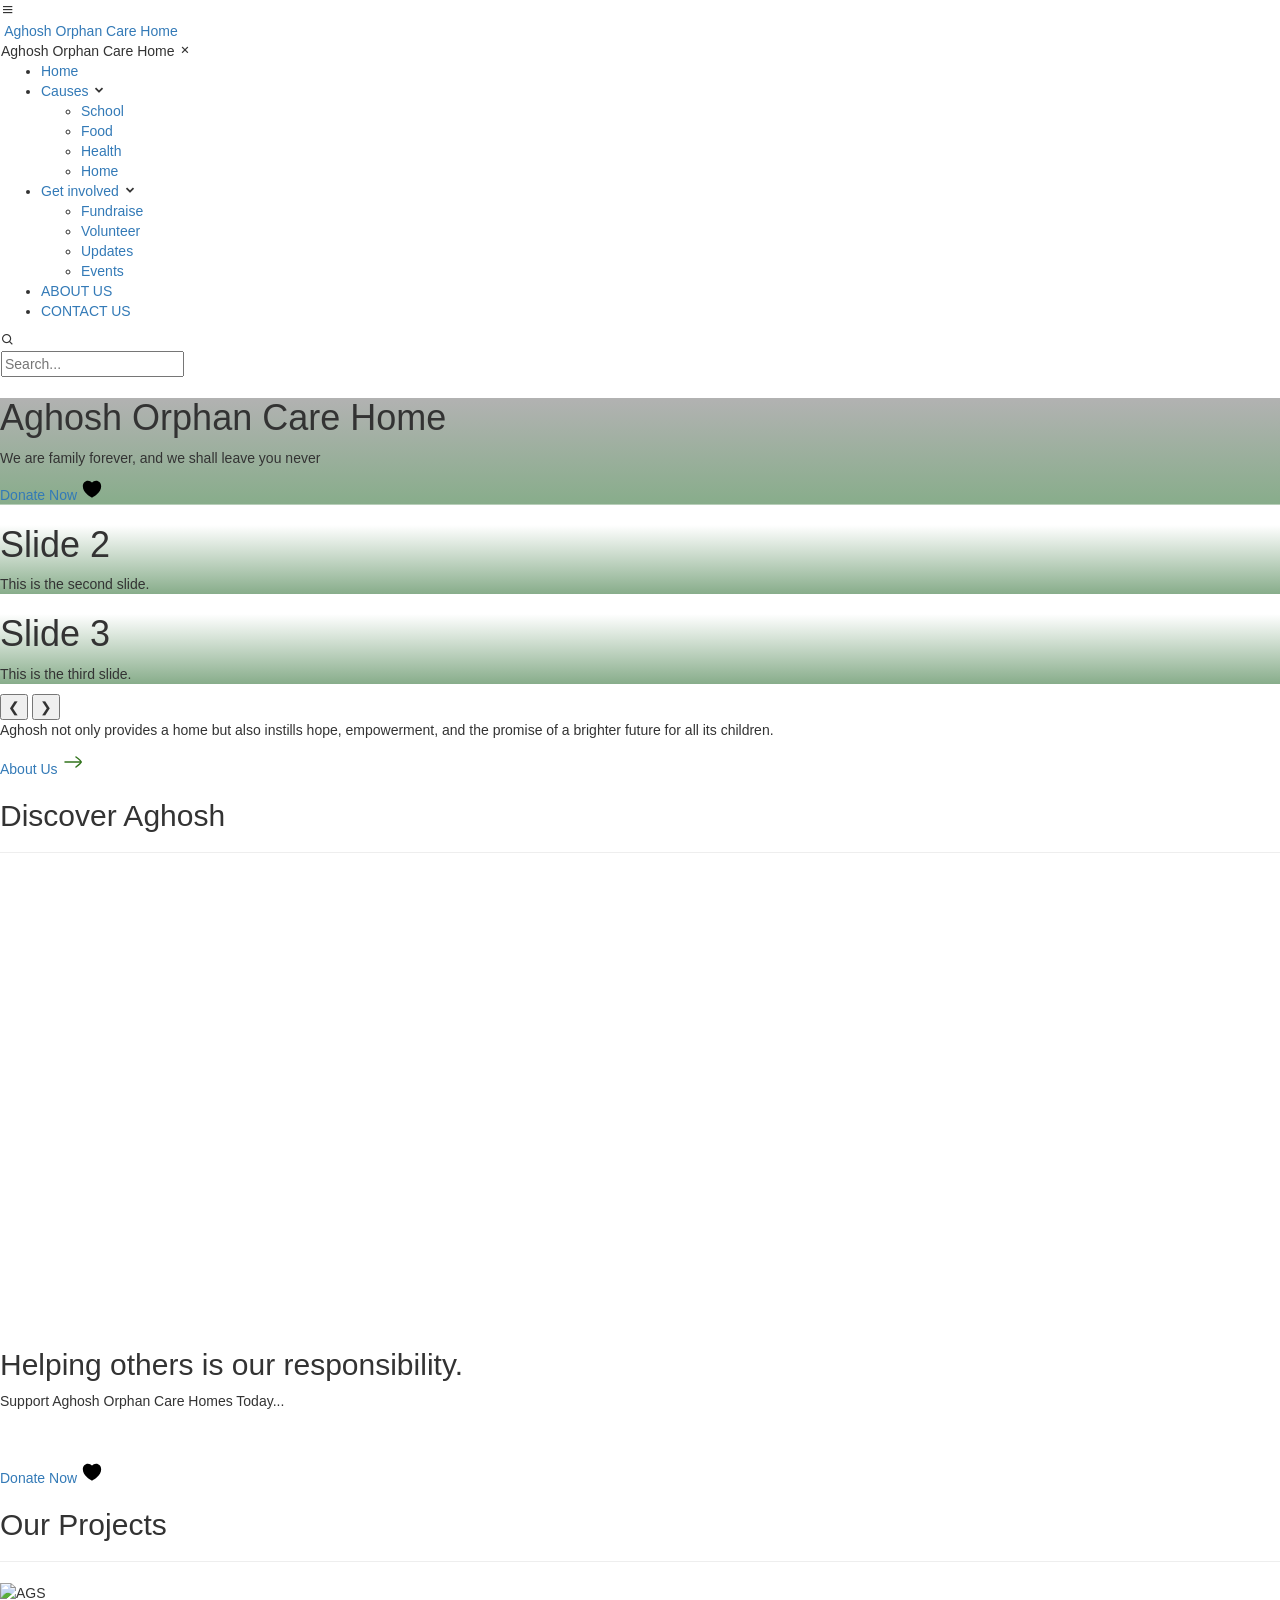
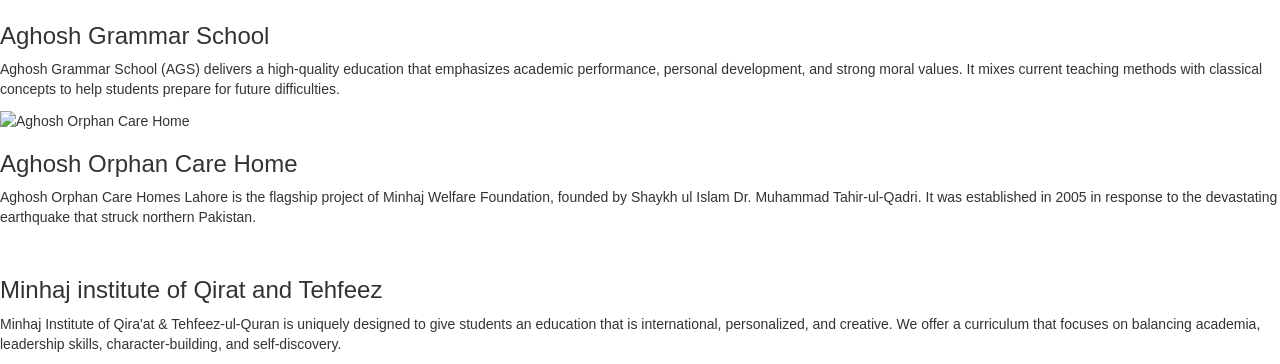
==== index.html @ c80ea743 "commit" ====
<!DOCTYPE html>
<html lang="en">

<head>
  <meta charset="UTF-8">
  <meta name="viewport" content="width=device-width, initial-scale=1.0">
  <title>Aghosh Orphan Care Home | Minhaj Welfare Foundation</title>
  <!-- CSS -->
  <link rel="stylesheet" href="styles/index.css">
  <!-- Favicon -->
  <link rel="shortcut icon" href="assets/img/logo .png" type="image/x-icon">
  <!-- Boxicons CDN Link -->
  <link href='https://unpkg.com/boxicons@2.0.7/css/boxicons.min.css' rel='stylesheet'>
  <!-- For Testimonials -->
  <link href="https://maxcdn.bootstrapcdn.com/bootstrap/3.3.7/css/bootstrap.min.css" rel="stylesheet" integrity="sha384-BVYiiSIFeK1dGmJRAkycuHAHRg32OmUcww7on3RYdg4Va+PmSTsz/K68vbdEjh4u" crossorigin="anonymous">
  <link rel="stylesheet" href="https://maxcdn.bootstrapcdn.com/font-awesome/4.7.0/css/font-awesome.min.css" integrity="sha384-wvfXpqpZZVQGK6TAh5PVlGOfQNHSoD2xbE+QkPxCAFlNEevoEH3Sl0sibVcOQVnN" crossorigin="anonymous">
  <link rel="stylesheet" href="https://cdnjs.cloudflare.com/ajax/libs/owl-carousel/1.3.3/owl.carousel.min.css">
</head>

<body>
  <header>
    <div class="nav-bar">
      <nav>
        <div class="navbar">
          <i class='bx bx-menu'></i>
          <div class="logo"><a href="#">
              <img src="assets/img/logo .png" alt="">
              <span href="#">Aghosh <span>Orphan Care Home</span></span>
            </a></div>
          <div class="nav-links">
            <div class="sidebar-logo">
              <span class="logo-name">Aghosh <span>Orphan Care Home</span></span>
              <i class='bx bx-x'></i>
            </div>
            <ul class="links">
              <li><a href="#">Home</a></li>
              <li>
                <a href="#">Causes</a>
                <i class='bx bxs-chevron-down htmlcss-arrow arrow  '></i>
                <ul class="htmlCss-sub-menu sub-menu">
                  <li><a href="#">School</a></li>
                  <li><a href="#">Food</a></li>
                  <li><a href="#">Health</a></li>
                  <li><a href="#">Home</a></li>
                </ul>
              </li>
              <li>
                <a href="#">Get involved</a>
                <i class='bx bxs-chevron-down js-arrow arrow '></i>
                <ul class="js-sub-menu sub-menu">
                  <li><a href="#">Fundraise</a></li>
                  <li><a href="#">Volunteer</a></li>
                  <li><a href="#">Updates</a></li>
                  <li><a href="#">Events</a></li>
                </ul>
              </li>
              <!-- <li><a href="#">Events</a></li> -->
              <li><a href="#">ABOUT US</a></li>
              <li><a href="#">CONTACT US</a></li>
            </ul>
          </div>
          <div class="search-box">
            <i class='bx bx-search'></i>
            <div class="input-box">
              <input type="text" placeholder="Search...">
            </div>
          </div>
        </div>
      </nav>
    </div>

    <div class="slider">
      <div class="slides">
        <div class="slide"
          style="background: linear-gradient(rgba(0, 0, 0, 0.3), rgba(17, 91, 23, 0.5)) ,url('assets/img/slide1.jpg');background-repeat: no-repeat;background-size: cover;background-position: bottom;">
          <div class="text">
            <h1>Aghosh Orphan Care Home</h1>
            <p>We are <span>family forever</span>, and we shall leave you <span>never </span></p>
            <a href="#" class="donate-btn">
              Donate Now
              <svg height="22" width="22" viewBox="0 0 24 24" xmlns="http://www.w3.org/2000/svg">
                <path d="M0 0H24V24H0z" fill="none"></path>
                <path
                  d="M16.5 3C19.538 3 22 5.5 22 9c0 7-7.5 11-10 12.5C9.5 20 2 16 2 9c0-3.5 2.5-6 5.5-6C9.36 3 11 4 12 5c1-1 2.64-2 4.5-2z">
                </path>
              </svg>
            </a>
          </div>
        </div>
        <div class="slide"
          style="background: linear-gradient(rgba(255, 255, 255, 0.2), rgba(17, 91, 23, 0.5)) ,url('bg2.jpg');background-repeat: no-repeat;background-size: cover;">
          <div class="text">
            <h1>Slide 2</h1>
            <p>This is the second slide.</p>
          </div>
        </div>
        <div class="slide"
          style="background: linear-gradient(rgba(255, 255, 255, 0.2), rgba(17, 91, 23, 0.5)) ,url('bg3.jpg');background-repeat: no-repeat;background-size: cover;">
          <div class="text">
            <h1>Slide 3</h1>
            <p>This is the third slide.</p>
          </div>
        </div>
      </div>

      <button class="prev" onclick="prevSlide()">&#10094;</button>
      <button class="next" onclick="nextSlide()">&#10095;</button>
    </div>
  </header>

  <!-- Short About Section -->
  <section class="abt">
    <p>Aghosh not only provides a home but also instills hope, empowerment, and the promise of a <span>brighter
        future</span> for all its children.</p>
    <a href="">About Us
      <svg xmlns="http://www.w3.org/2000/svg" viewBox="0 0 24 24" width="24" height="24" color="#32741d" fill="none">
        <path d="M20.0001 11.9998L4.00012 11.9998" stroke="currentColor" stroke-width="1.5" stroke-linecap="round"
          stroke-linejoin="round" />
        <path d="M15.0003 17C15.0003 17 20.0002 13.3176 20.0002 12C20.0002 10.6824 15.0002 7 15.0002 7"
          stroke="currentColor" stroke-width="1.5" stroke-linecap="round" stroke-linejoin="round" />
      </svg>
    </a>
  </section>

  <!-- Discover Section -->
  <section id="discover">
    <h2>Discover Aghosh</h2>
    <hr>
    <div class="videos">
      <!-- Video 1 -->
      <iframe width="800" height="450" src="https://www.youtube.com/embed/MMGiuARA20M?si=up9_3qUo0Ay0l38w"
        title="YouTube video player" frameborder="0"
        allow="accelerometer; autoplay; clipboard-write; encrypted-media; gyroscope; picture-in-picture; web-share"
        referrerpolicy="strict-origin-when-cross-origin" allowfullscreen></iframe>

    </div>
  </section>
  <!-- Donation Section -->
  <section id="donate">
    <h2>Helping others is our responsibility.</h2>
    <p>Support Aghosh Orphan Care Homes Today...</p>
    <br>
    <br>
    <a href="#" class="donate-btn">
      Donate Now
      <svg height="22" width="22" viewBox="0 0 24 24" xmlns="http://www.w3.org/2000/svg">
        <path d="M0 0H24V24H0z" fill="none"></path>
        <path
          d="M16.5 3C19.538 3 22 5.5 22 9c0 7-7.5 11-10 12.5C9.5 20 2 16 2 9c0-3.5 2.5-6 5.5-6C9.36 3 11 4 12 5c1-1 2.64-2 4.5-2z">
        </path>
      </svg>
    </a>
  </section>

  <!-- Projects Section -->
  <section id="projects">
    <h2>Our Projects</h2>
    <hr>
    <div class="projects">
      <div class="project">
        <img src="assets/img/ags.png" alt="AGS">
        <h3>Aghosh Grammar School</h3>
        <p>Aghosh Grammar School (AGS) delivers a high-quality education that emphasizes academic performance, personal development, and strong moral values. It mixes current teaching methods with classical concepts to help students prepare for future difficulties.</p>
      </div>
      <div class="project">
        <img src="assets/img/Aghosh.jpeg" alt="Aghosh Orphan Care Home">
        <h3>Aghosh Orphan Care Home</h3>
        <p>Aghosh Orphan Care Homes Lahore is the flagship project of Minhaj Welfare Foundation, founded by Shaykh ul Islam Dr. Muhammad Tahir-ul-Qadri. It was established in 2005 in response to the devastating earthquake that struck northern Pakistan.</p>
      </div>
      <div class="project">
        <img src="assets/img/tehfeez.jpg" alt="">
        <h3>Minhaj institute of Qirat and Tehfeez</h3>
        <p>Minhaj Institute of Qira'at & Tehfeez-ul-Quran is uniquely designed to give students an education that is international, personalized, and creative. We offer a curriculum that focuses on balancing academia, leadership skills, character-building, and self-discovery.</p>
      </div>
  </section>

  
  <!-- Main JS -->
  <script src="scripts/index.js"></script>
</body>

</html>
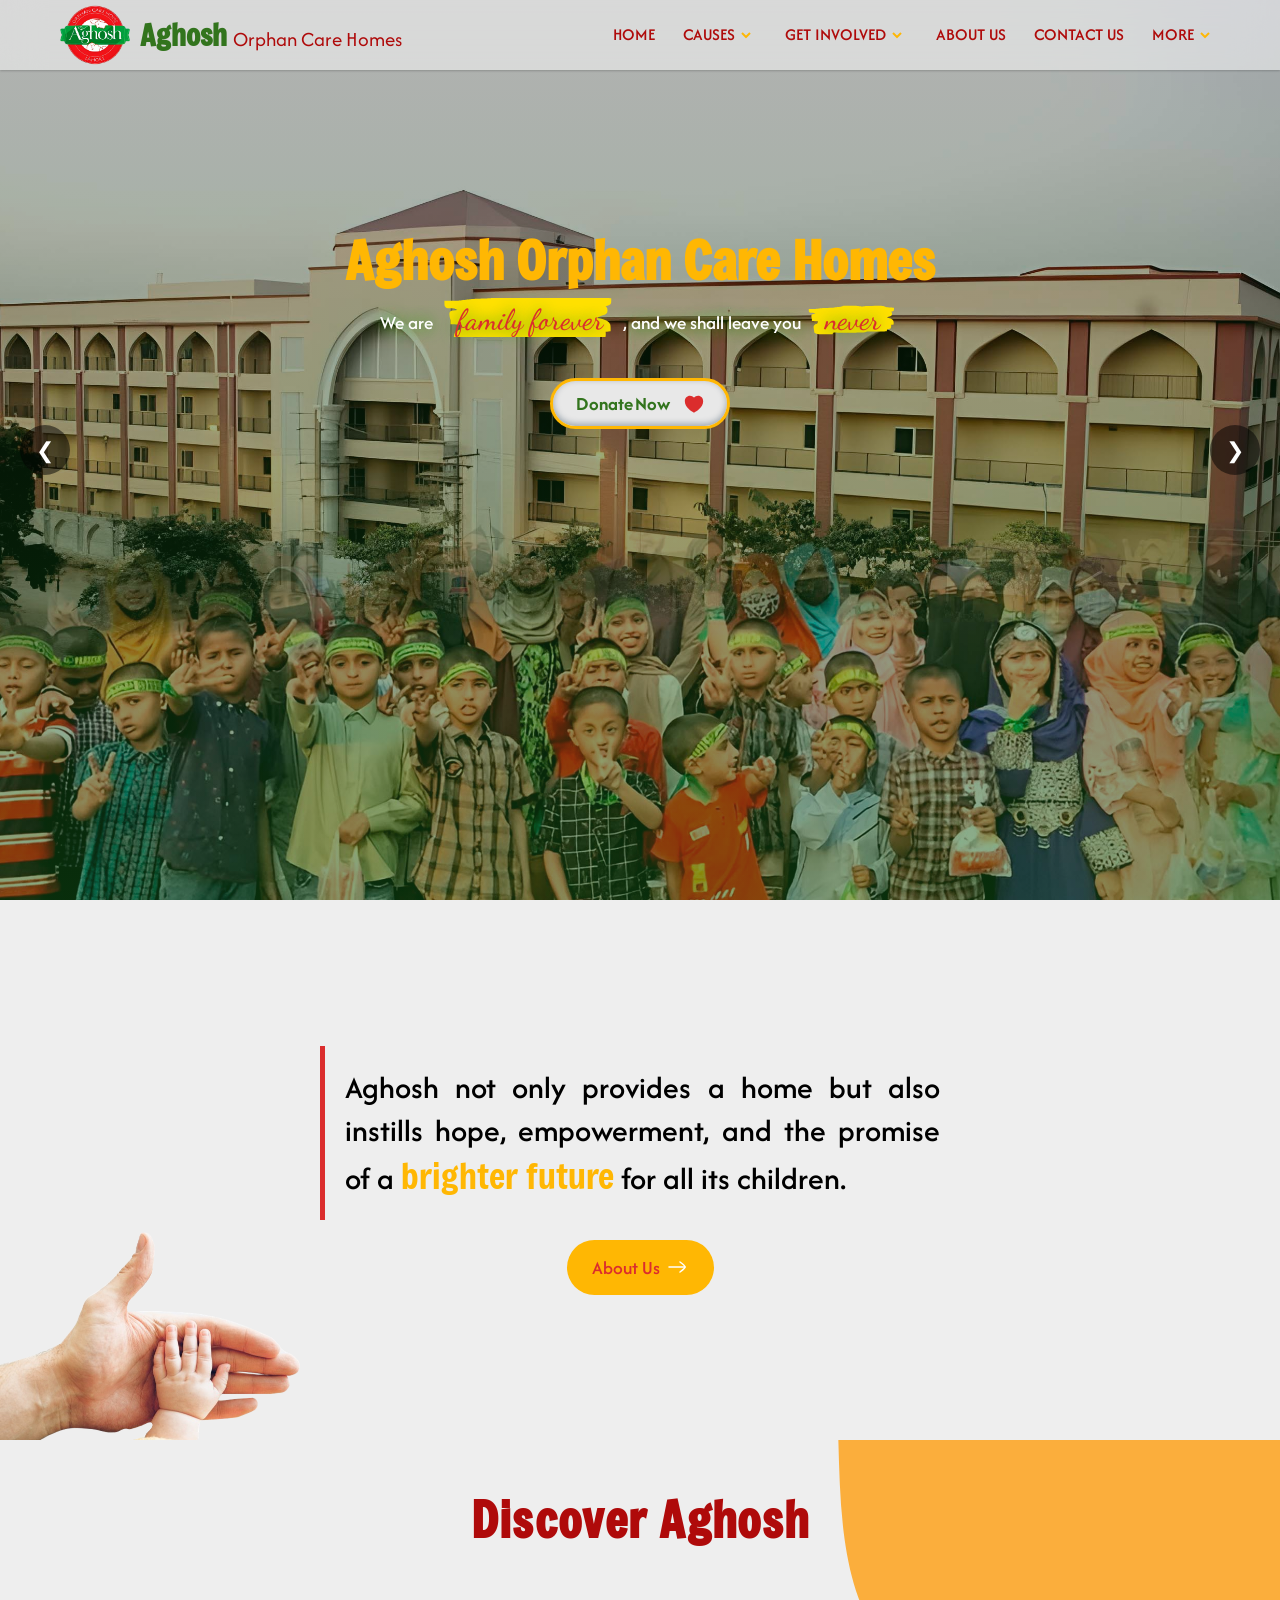
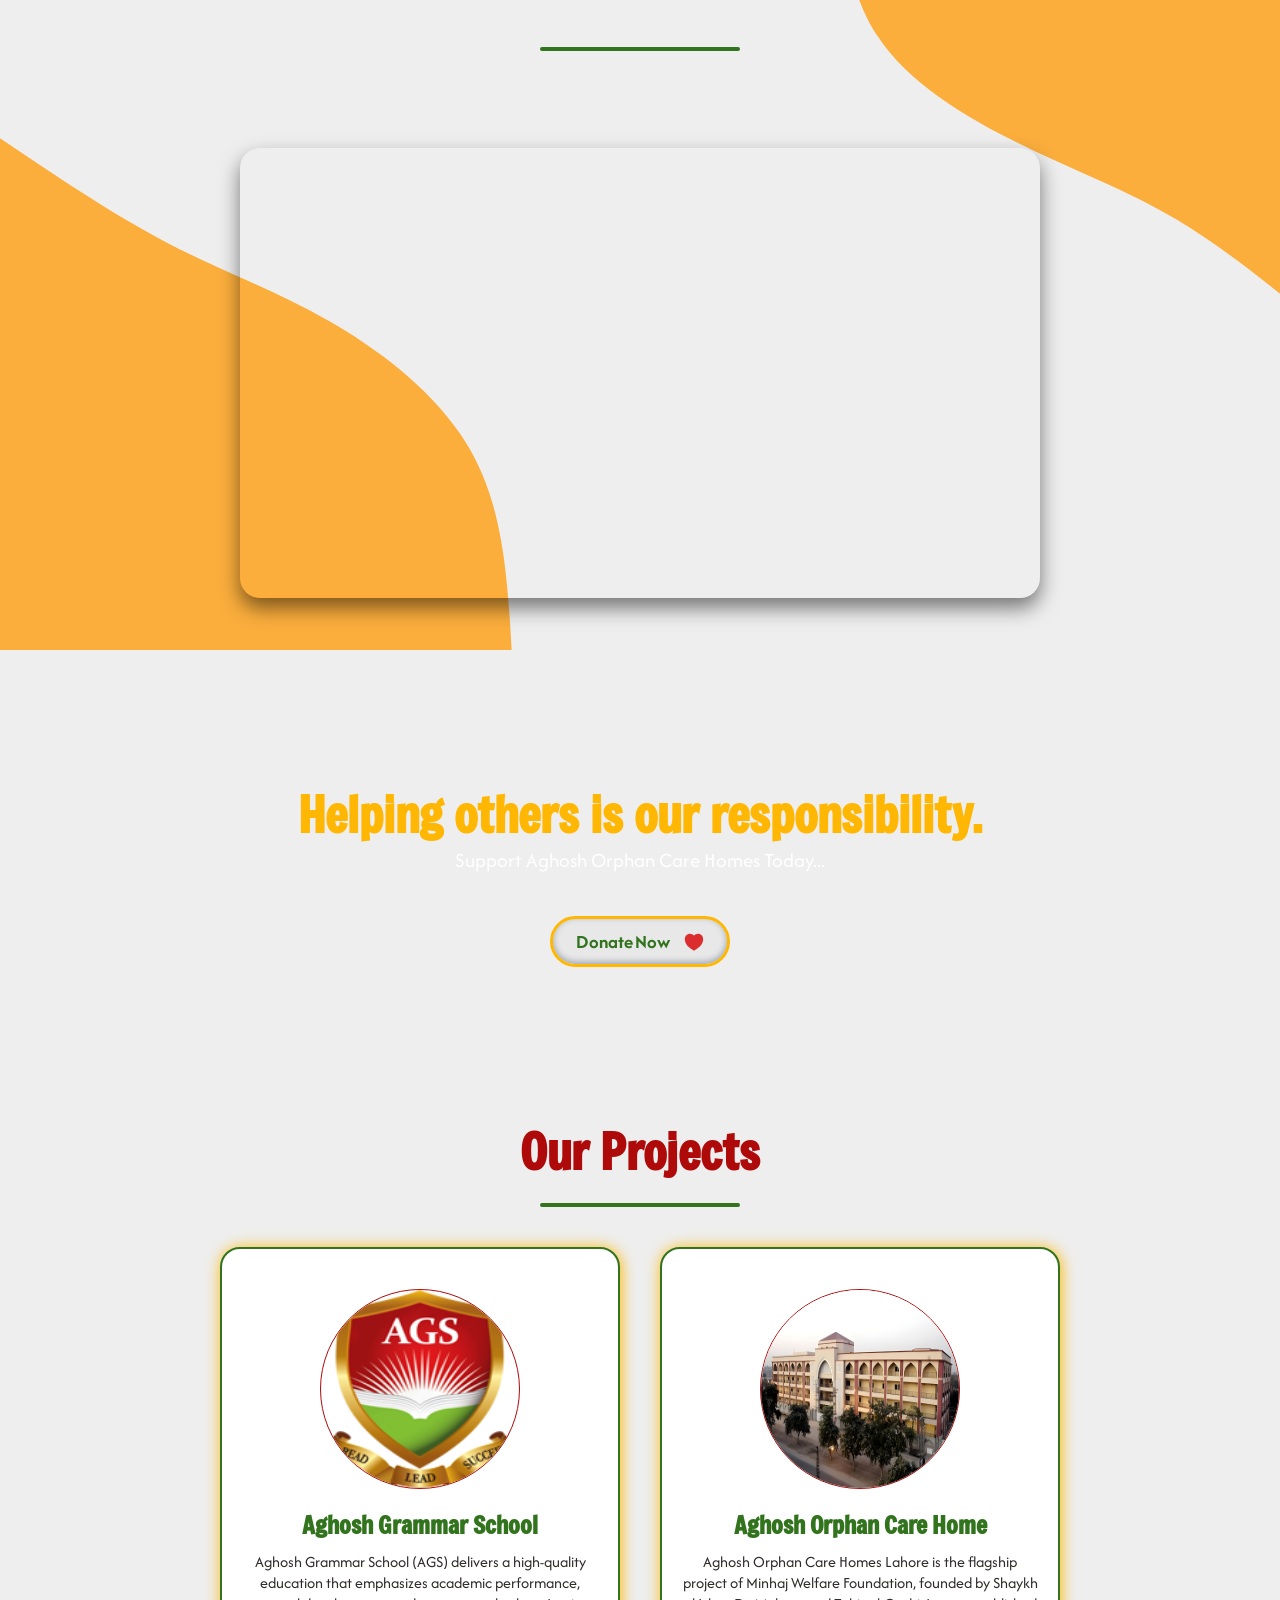
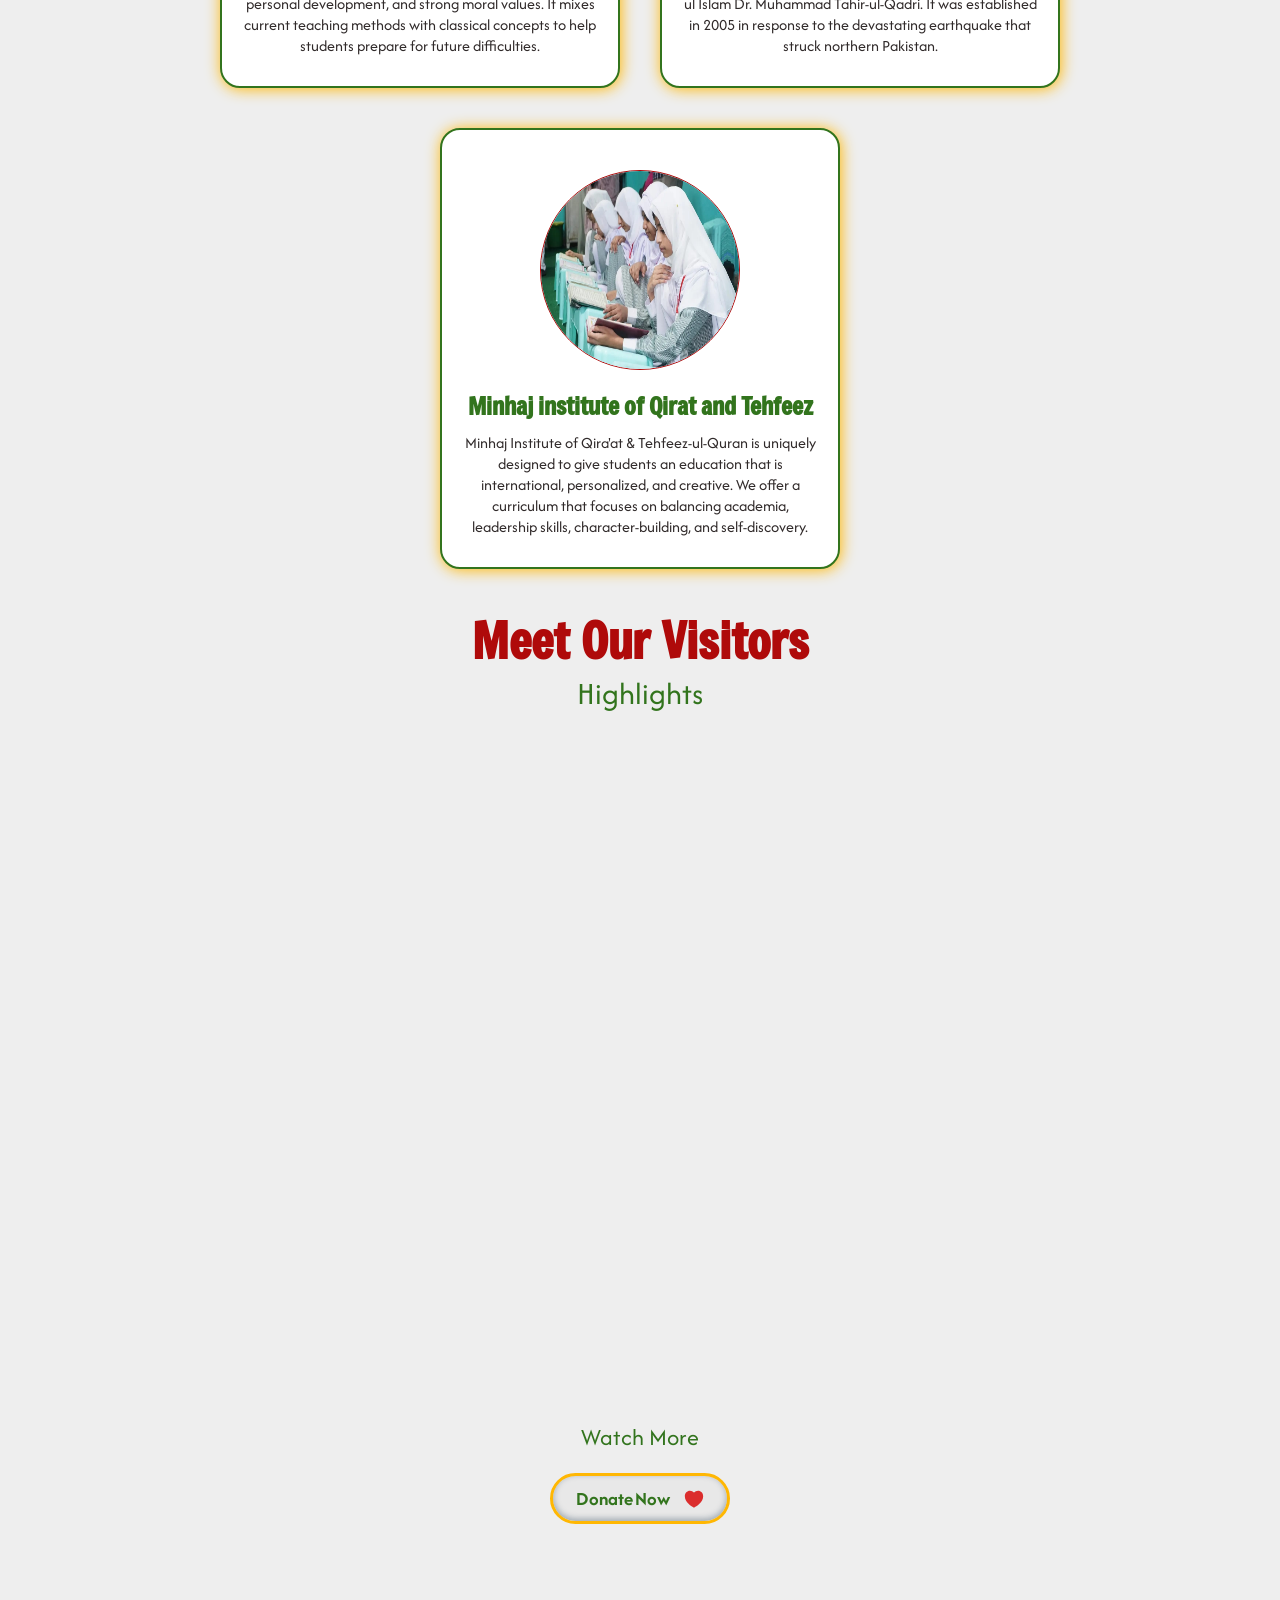
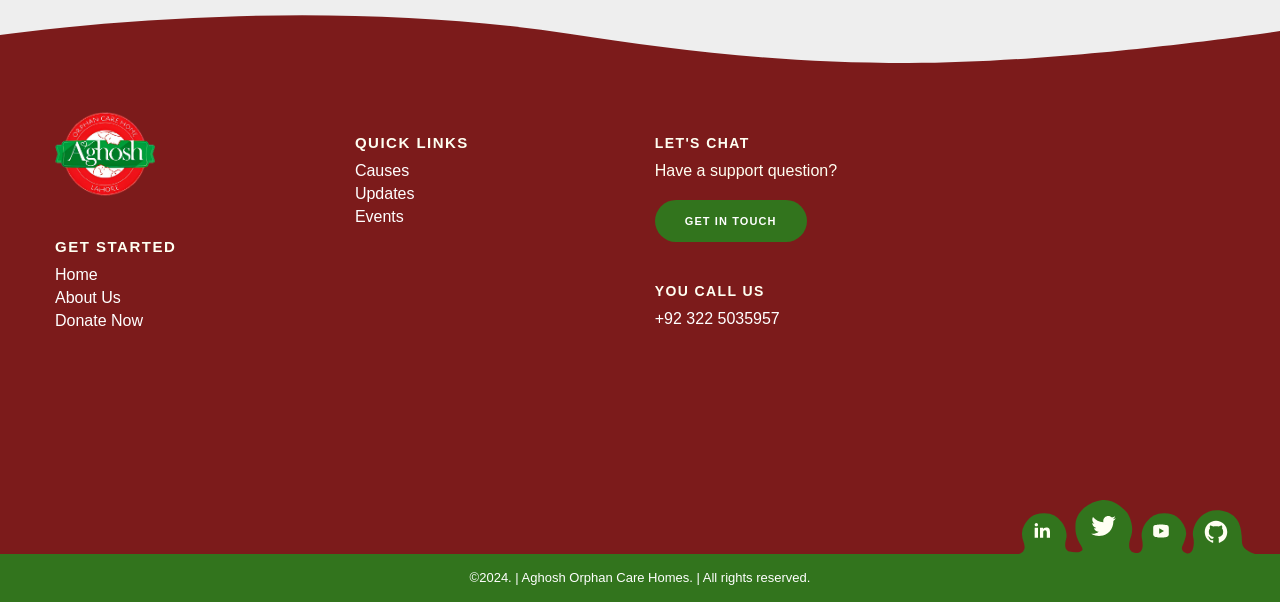
==== commit 6bead587: "Add files via upload" ====
--- a/index.html
+++ b/index.html
@@ -11,10 +11,6 @@
   <link rel="shortcut icon" href="assets/img/logo .png" type="image/x-icon">
   <!-- Boxicons CDN Link -->
   <link href='https://unpkg.com/boxicons@2.0.7/css/boxicons.min.css' rel='stylesheet'>
-  <!-- For Testimonials -->
-  <link href="https://maxcdn.bootstrapcdn.com/bootstrap/3.3.7/css/bootstrap.min.css" rel="stylesheet" integrity="sha384-BVYiiSIFeK1dGmJRAkycuHAHRg32OmUcww7on3RYdg4Va+PmSTsz/K68vbdEjh4u" crossorigin="anonymous">
-  <link rel="stylesheet" href="https://maxcdn.bootstrapcdn.com/font-awesome/4.7.0/css/font-awesome.min.css" integrity="sha384-wvfXpqpZZVQGK6TAh5PVlGOfQNHSoD2xbE+QkPxCAFlNEevoEH3Sl0sibVcOQVnN" crossorigin="anonymous">
-  <link rel="stylesheet" href="https://cdnjs.cloudflare.com/ajax/libs/owl-carousel/1.3.3/owl.carousel.min.css">
 </head>
 
 <body>
@@ -25,38 +21,45 @@
           <i class='bx bx-menu'></i>
           <div class="logo"><a href="#">
               <img src="assets/img/logo .png" alt="">
-              <span href="#">Aghosh <span>Orphan Care Home</span></span>
+              <span href="#">Aghosh <span>Orphan Care Homes</span></span>
             </a></div>
           <div class="nav-links">
             <div class="sidebar-logo">
-              <span class="logo-name">Aghosh <span>Orphan Care Home</span></span>
+              <span class="logo-name">Aghosh <span>Orphan Care Homes</span></span>
               <i class='bx bx-x'></i>
             </div>
             <ul class="links">
               <li><a href="#">Home</a></li>
               <li>
-                <a href="#">Causes</a>
+                <a href="causes/causes.html">Causes</a>
                 <i class='bx bxs-chevron-down htmlcss-arrow arrow  '></i>
                 <ul class="htmlCss-sub-menu sub-menu">
-                  <li><a href="#">School</a></li>
-                  <li><a href="#">Food</a></li>
-                  <li><a href="#">Health</a></li>
-                  <li><a href="#">Home</a></li>
+                  <li><a href="causes/school.html">School</a></li>
+                  <li><a href="causes/food.html">Food</a></li>
+                  <li><a href="causes/health.html">Health</a></li>
+                  <li><a href="causes/home.html">Home</a></li>
                 </ul>
               </li>
               <li>
                 <a href="#">Get involved</a>
                 <i class='bx bxs-chevron-down js-arrow arrow '></i>
                 <ul class="js-sub-menu sub-menu">
-                  <li><a href="#">Fundraise</a></li>
-                  <li><a href="#">Volunteer</a></li>
-                  <li><a href="#">Updates</a></li>
-                  <li><a href="#">Events</a></li>
+                  <li><a href="involved/fundraise.html">Fundraise</a></li>
+                  <li><a href="involved/volunteer.html">Volunteer</a></li>
+                  <li><a href="involved/updates.html">Updates</a></li>
+                  <li><a href="causes/events.html">Events</a></li>
                 </ul>
               </li>
-              <!-- <li><a href="#">Events</a></li> -->
-              <li><a href="#">ABOUT US</a></li>
-              <li><a href="#">CONTACT US</a></li>
+              <li><a href="about-us.html">ABOUT US</a></li>
+              <li><a href="contact.html">CONTACT US</a></li>
+              <li>
+                <a href="more/more.html">More</a>
+                <i class='bx bxs-chevron-down js_arrow arrow '></i>
+                <ul class="jsSub-menu sub-menu">
+                  <li><a href="more/videos.html">Videos</a></li>
+                  <li><a href="more/gallery.html">Gallery</a></li>
+                </ul>
+              </li>
             </ul>
           </div>
           <div class="search-box">
@@ -74,7 +77,7 @@
         <div class="slide"
           style="background: linear-gradient(rgba(0, 0, 0, 0.3), rgba(17, 91, 23, 0.5)) ,url('assets/img/slide1.jpg');background-repeat: no-repeat;background-size: cover;background-position: bottom;">
           <div class="text">
-            <h1>Aghosh Orphan Care Home</h1>
+            <h1>Aghosh Orphan Care Homes</h1>
             <p>We are <span>family forever</span>, and we shall leave you <span>never </span></p>
             <a href="#" class="donate-btn">
               Donate Now
@@ -109,7 +112,7 @@
   </header>
 
   <!-- Short About Section -->
-  <section class="abt">
+  <section class="abt" id="abt">
     <p>Aghosh not only provides a home but also instills hope, empowerment, and the promise of a <span>brighter
         future</span> for all its children.</p>
     <a href="">About Us
@@ -132,7 +135,6 @@
         title="YouTube video player" frameborder="0"
         allow="accelerometer; autoplay; clipboard-write; encrypted-media; gyroscope; picture-in-picture; web-share"
         referrerpolicy="strict-origin-when-cross-origin" allowfullscreen></iframe>
-
     </div>
   </section>
   <!-- Donation Section -->
@@ -173,8 +175,126 @@
         <p>Minhaj Institute of Qira'at & Tehfeez-ul-Quran is uniquely designed to give students an education that is international, personalized, and creative. We offer a curriculum that focuses on balancing academia, leadership skills, character-building, and self-discovery.</p>
       </div>
   </section>
-
-  
+  <!-- Visitors Section -->
+  <section id="visitors">
+    <h2>Meet Our Visitors</h2>
+    <h3>Highlights</h3>
+    <br>
+    <div class="Videos">
+      <!-- Video 1 -->
+      <iframe src="https://www.facebook.com/plugins/video.php?height=314&href=https%3A%2F%2Fwww.facebook.com%2FAghoshOrphanCareHomes%2Fvideos%2F509290175325660%2F&show_text=false&width=560&t=0" width="560" height="314" style="border:none;overflow:hidden" scrolling="no" frameborder="0" allowfullscreen="true" allow="autoplay; clipboard-write; encrypted-media; picture-in-picture; web-share" allowFullScreen="true"></iframe>
+      <!-- Video 2 -->
+      <iframe src="https://www.facebook.com/plugins/video.php?height=314&href=https%3A%2F%2Fwww.facebook.com%2FAghoshOrphanCareHomes%2Fvideos%2F329976413443799%2F&show_text=false&width=560&t=0" width="560" height="314" style="border:none;overflow:hidden" scrolling="no" frameborder="0" allowfullscreen="true" allow="autoplay; clipboard-write; encrypted-media; picture-in-picture; web-share" allowFullScreen="true"></iframe>
+      <!-- Video 3 -->
+      <iframe src="https://www.facebook.com/plugins/video.php?height=314&href=https%3A%2F%2Fwww.facebook.com%2FAghoshOrphanCareHomes%2Fvideos%2F1050560366706858%2F&show_text=false&width=560&t=0" width="560" height="314" style="border:none;overflow:hidden" scrolling="no" frameborder="0" allowfullscreen="true" allow="autoplay; clipboard-write; encrypted-media; picture-in-picture; web-share" allowFullScreen="true"></iframe>
+    </div>
+    <a href="">Watch More</a>
+    <a href="#" class="donate-btn">
+      Donate Now
+      <svg height="22" width="22" viewBox="0 0 24 24" xmlns="http://www.w3.org/2000/svg">
+        <path d="M0 0H24V24H0z" fill="none"></path>
+        <path
+          d="M16.5 3C19.538 3 22 5.5 22 9c0 7-7.5 11-10 12.5C9.5 20 2 16 2 9c0-3.5 2.5-6 5.5-6C9.36 3 11 4 12 5c1-1 2.64-2 4.5-2z">
+        </path>
+      </svg>
+    </a>
+  </section>
+
+  <!-- Footer -->
+  <div class="pg-footer">
+    <footer class="footer">
+      <svg class="footer-wave-svg" xmlns="http://www.w3.org/2000/svg" viewBox="0 0 1200 100" preserveAspectRatio="none">
+        <path class="footer-wave-path" d="M851.8,100c125,0,288.3-45,348.2-64V0H0v44c3.7-1,7.3-1.9,11-2.9C80.7,22,151.7,10.8,223.5,6.3C276.7,2.9,330,4,383,9.8 c52.2,5.7,103.3,16.2,153.4,32.8C623.9,71.3,726.8,100,851.8,100z"></path>
+      </svg>
+      <div class="footer-content">
+        <div class="footer-content-column">
+          <div class="footer-logo">
+            <a class="footer-logo-link" href="#">
+              <span class="hidden-link-text">LOGO</span>
+              <img src="assets/img/logo .png" alt="">
+            </a>
+          </div>
+          <div class="footer-menu">
+            <h2 class="footer-menu-name"> Get Started</h2>
+            <ul id="menu-get-started" class="footer-menu-list">
+              <li class="menu-item menu-item-type-post_type menu-item-object-product">
+                <a href="#">Home</a>
+              </li>
+              <li class="menu-item menu-item-type-post_type menu-item-object-product">
+                <a href="#abt">About Us</a>
+              </li>
+              <li class="menu-item menu-item-type-post_type menu-item-object-product">
+                <a href="#donate">Donate Now</a>
+              </li>
+            </ul>
+          </div>
+        </div>
+        <div class="footer-content-column">
+          <div class="footer-menu">
+            <h2 class="footer-menu-name"> Quick Links</h2>
+            <ul id="menu-quick-links" class="footer-menu-list">
+              <li class="menu-item menu-item-type-custom menu-item-object-custom">
+                <a target="_blank" rel="noopener noreferrer" href="#">Causes</a>
+              </li>
+              <li class="menu-item menu-item-type-custom menu-item-object-custom">
+                <a target="_blank" rel="noopener noreferrer" href="#">Updates</a>
+              </li>
+              <li class="menu-item menu-item-type-post_type menu-item-object-page">
+                <a href="#">Events</a>
+              </li>
+            </ul>
+          </div>
+        </div>
+        <div class="footer-content-column">
+          <div class="footer-call-to-action">
+            <h2 class="footer-call-to-action-title"> Let's Chat</h2>
+            <p class="footer-call-to-action-description"> Have a support question?</p>
+            <a class="footer-call-to-action-button button" href="contact.html" target="_self"> Get in Touch </a>
+          </div>
+          <div class="footer-call-to-action">
+            <h2 class="footer-call-to-action-title"> You Call Us</h2>
+            <p class="footer-call-to-action-link-wrapper"> <a class="footer-call-to-action-link" href="tel:+92 322 5035957" target="_self"> +92 322 5035957 </a></p>
+          </div>
+        </div>
+        <div class="footer-social-links"> <svg class="footer-social-amoeba-svg" xmlns="http://www.w3.org/2000/svg" viewBox="0 0 236 54">
+            <path class="footer-social-amoeba-path" d="M223.06,43.32c-.77-7.2,1.87-28.47-20-32.53C187.78,8,180.41,18,178.32,20.7s-5.63,10.1-4.07,16.7-.13,15.23-4.06,15.91-8.75-2.9-6.89-7S167.41,36,167.15,33a18.93,18.93,0,0,0-2.64-8.53c-3.44-5.5-8-11.19-19.12-11.19a21.64,21.64,0,0,0-18.31,9.18c-2.08,2.7-5.66,9.6-4.07,16.69s.64,14.32-6.11,13.9S108.35,46.5,112,36.54s-1.89-21.24-4-23.94S96.34,0,85.23,0,57.46,8.84,56.49,24.56s6.92,20.79,7,24.59c.07,2.75-6.43,4.16-12.92,2.38s-4-10.75-3.46-12.38c1.85-6.6-2-14-4.08-16.69a21.62,21.62,0,0,0-18.3-9.18C13.62,13.28,9.06,19,5.62,24.47A18.81,18.81,0,0,0,3,33a21.85,21.85,0,0,0,1.58,9.08,16.58,16.58,0,0,1,1.06,5A6.75,6.75,0,0,1,0,54H236C235.47,54,223.83,50.52,223.06,43.32Z"></path>
+          </svg>
+          <a class="footer-social-link linkedin" href="#" target="_blank">
+            <span class="hidden-link-text">Linkedin</span>
+            <svg class="footer-social-icon-svg" xmlns="http://www.w3.org/2000/svg"
+              viewBox="0 0 30 30">
+              <path class="footer-social-icon-path" d="M9,25H4V10h5V25z M6.501,8C5.118,8,4,6.879,4,5.499S5.12,3,6.501,3C7.879,3,9,4.121,9,5.499C9,6.879,7.879,8,6.501,8z M27,25h-4.807v-7.3c0-1.741-0.033-3.98-2.499-3.98c-2.503,0-2.888,1.896-2.888,3.854V25H12V9.989h4.614v2.051h0.065 c0.642-1.18,2.211-2.424,4.551-2.424c4.87,0,5.77,3.109,5.77,7.151C27,16.767,27,25,27,25z"></path>
+            </svg>
+          </a>
+          <a class="footer-social-link twitter" href="#" target="_blank">
+            <span class="hidden-link-text">Twitter</span>
+            <svg class="footer-social-icon-svg" xmlns="http://www.w3.org/2000/svg" viewBox="0 0 26 26">
+              <path class="footer-social-icon-path" d="M 25.855469 5.574219 C 24.914063 5.992188 23.902344 6.273438 22.839844 6.402344 C 23.921875 5.75 24.757813 4.722656 25.148438 3.496094 C 24.132813 4.097656 23.007813 4.535156 21.8125 4.769531 C 20.855469 3.75 19.492188 3.113281 17.980469 3.113281 C 15.082031 3.113281 12.730469 5.464844 12.730469 8.363281 C 12.730469 8.773438 12.777344 9.175781 12.867188 9.558594 C 8.503906 9.339844 4.636719 7.246094 2.046875 4.070313 C 1.59375 4.847656 1.335938 5.75 1.335938 6.714844 C 1.335938 8.535156 2.261719 10.140625 3.671875 11.082031 C 2.808594 11.054688 2 10.820313 1.292969 10.425781 C 1.292969 10.449219 1.292969 10.46875 1.292969 10.492188 C 1.292969 13.035156 3.101563 15.15625 5.503906 15.640625 C 5.0625 15.761719 4.601563 15.824219 4.121094 15.824219 C 3.78125 15.824219 3.453125 15.792969 3.132813 15.730469 C 3.800781 17.8125 5.738281 19.335938 8.035156 19.375 C 6.242188 20.785156 3.976563 21.621094 1.515625 21.621094 C 1.089844 21.621094 0.675781 21.597656 0.265625 21.550781 C 2.585938 23.039063 5.347656 23.90625 8.3125 23.90625 C 17.96875 23.90625 23.25 15.90625 23.25 8.972656 C 23.25 8.742188 23.246094 8.515625 23.234375 8.289063 C 24.261719 7.554688 25.152344 6.628906 25.855469 5.574219 "></path>
+            </svg>
+          </a>
+          <a class="footer-social-link youtube" href="#" target="_blank">
+            <span class="hidden-link-text">Youtube</span>
+            <svg class="footer-social-icon-svg" xmlns="http://www.w3.org/2000/svg" viewBox="0 0 30 30">
+              <path class="footer-social-icon-path" d="M 15 4 C 10.814 4 5.3808594 5.0488281 5.3808594 5.0488281 L 5.3671875 5.0644531 C 3.4606632 5.3693645 2 7.0076245 2 9 L 2 15 L 2 15.001953 L 2 21 L 2 21.001953 A 4 4 0 0 0 5.3769531 24.945312 L 5.3808594 24.951172 C 5.3808594 24.951172 10.814 26.001953 15 26.001953 C 19.186 26.001953 24.619141 24.951172 24.619141 24.951172 L 24.621094 24.949219 A 4 4 0 0 0 28 21.001953 L 28 21 L 28 15.001953 L 28 15 L 28 9 A 4 4 0 0 0 24.623047 5.0546875 L 24.619141 5.0488281 C 24.619141 5.0488281 19.186 4 15 4 z M 12 10.398438 L 20 15 L 12 19.601562 L 12 10.398438 z"></path>
+            </svg>
+          </a>
+          <a class="footer-social-link github" href="#" target="_blank">
+            <span class="hidden-link-text">Github</span>
+            <svg class="footer-social-icon-svg" xmlns="http://www.w3.org/2000/svg" viewBox="0 0 32 32">
+              <path class="footer-social-icon-path" d="M 16 4 C 9.371094 4 4 9.371094 4 16 C 4 21.300781 7.4375 25.800781 12.207031 27.386719 C 12.808594 27.496094 13.027344 27.128906 13.027344 26.808594 C 13.027344 26.523438 13.015625 25.769531 13.011719 24.769531 C 9.671875 25.492188 8.96875 23.160156 8.96875 23.160156 C 8.421875 21.773438 7.636719 21.402344 7.636719 21.402344 C 6.546875 20.660156 7.71875 20.675781 7.71875 20.675781 C 8.921875 20.761719 9.554688 21.910156 9.554688 21.910156 C 10.625 23.746094 12.363281 23.214844 13.046875 22.910156 C 13.15625 22.132813 13.46875 21.605469 13.808594 21.304688 C 11.144531 21.003906 8.34375 19.972656 8.34375 15.375 C 8.34375 14.0625 8.8125 12.992188 9.578125 12.152344 C 9.457031 11.851563 9.042969 10.628906 9.695313 8.976563 C 9.695313 8.976563 10.703125 8.65625 12.996094 10.207031 C 13.953125 9.941406 14.980469 9.808594 16 9.804688 C 17.019531 9.808594 18.046875 9.941406 19.003906 10.207031 C 21.296875 8.65625 22.300781 8.976563 22.300781 8.976563 C 22.957031 10.628906 22.546875 11.851563 22.421875 12.152344 C 23.191406 12.992188 23.652344 14.0625 23.652344 15.375 C 23.652344 19.984375 20.847656 20.996094 18.175781 21.296875 C 18.605469 21.664063 18.988281 22.398438 18.988281 23.515625 C 18.988281 25.121094 18.976563 26.414063 18.976563 26.808594 C 18.976563 27.128906 19.191406 27.503906 19.800781 27.386719 C 24.566406 25.796875 28 21.300781 28 16 C 28 9.371094 22.628906 4 16 4 Z "></path>
+            </svg>
+          </a>
+        </div>
+      </div>
+      <div class="footer-copyright">
+        <div class="footer-copyright-wrapper">
+          <p class="footer-copyright-text">
+            <a class="footer-copyright-link" href="#" target="_self"> ©2024. | Aghosh Orphan Care Homes. | All rights reserved. </a>
+          </p>
+        </div>
+      </div>
+    </footer>
+  </div>
   <!-- Main JS -->
   <script src="scripts/index.js"></script>
 </body>
--- a/styles/index.css
+++ b/styles/index.css
@@ -0,0 +1,1146 @@
+@import url('https://fonts.googleapis.com/css2?family=Afacad:ital,wght@0,400..700;1,400..700&family=Freeman&family=Sansita:ital,wght@0,400;0,700;0,800;0,900;1,400;1,700;1,800;1,900&display=swap');
+@import url('https://fonts.googleapis.com/css2?family=Dancing+Script:wght@400..700&display=swap');
+
+* {
+    margin: 0;
+    padding: 0;
+    box-sizing: border-box;
+    font-family: 'Poppins', sans-serif;
+}
+html {
+    scroll-behavior: smooth;
+}
+body {
+    overflow-x: hidden;
+    background-color: #eee;
+}
+
+.nav-bar {
+    margin: 0;
+    padding: 0;
+    box-sizing: border-box;
+    font-family: 'Poppins', sans-serif;
+}
+
+nav {
+    position: fixed;
+    top: 0;
+    left: 0;
+    width: 100%;
+    height: 100%;
+    height: 70px;
+    background: rgba(255, 255, 255, 0.5);
+    /* background-color: #fff; */
+    backdrop-filter: blur(20px);
+    box-shadow: 0 1px 2px rgba(0, 0, 0, 0.2);
+    z-index: 99;
+}
+
+nav .navbar {
+    height: 100%;
+    max-width: 1350px;
+    width: 100%;
+    display: flex;
+    align-items: center;
+    justify-content: space-between;
+    margin: auto;
+    padding: 0 50px;
+}
+
+.navbar .logo a {
+    font-size: 1.8em;
+    color: #32741d;
+    text-decoration: none;
+    font-weight: 600;
+}
+
+.navbar .logo a span {
+    font-family: 'Freeman', sans-serif;
+}
+
+.navbar .logo a span span {
+    color: #af0a0a;
+    font-family: 'Afacad', sans-serif;
+    font-weight: lighter;
+    font-size: 1.3rem;
+}
+
+.navbar .logo a {
+    display: flex;
+    align-items: center;
+}
+
+.navbar .logo a img {
+    width: 70px;
+    margin: 0 10px;
+}
+
+nav .navbar .nav-links {
+    font-family: 'Sansita', sans-serif;
+    line-height: 70px;
+    height: 100%;
+}
+
+nav .navbar .links {
+    display: flex;
+    align-items: center;
+}
+
+nav .navbar .links li {
+    position: relative;
+    display: flex;
+    align-items: center;
+    justify-content: space-between;
+    list-style: none;
+    padding: 0 14px;
+}
+
+nav .navbar .links li a {
+    font-family: 'Afacad', sans-serif;
+    height: 100%;
+    text-decoration: none;
+    white-space: nowrap;
+    color: #af0a0a;
+    font-size: 17px;
+    font-weight: 500;
+    text-transform: uppercase;
+    /* letter-spacing: 1px; */
+}
+
+nav .navbar .links li a:hover {
+    color: #af0a0abd;
+}
+
+.links li:hover .htmlcss-arrow,
+.links li:hover .js-arrow {
+    transform: rotate(180deg);
+}
+
+nav .navbar .links li .arrow {
+    height: 100%;
+    width: 22px;
+    line-height: 70px;
+    text-align: center;
+    display: inline-block;
+    color: #ffb703;
+    transition: all 0.3s ease;
+}
+
+nav .navbar .links li .sub-menu {
+    position: absolute;
+    top: 70px;
+    left: 0;
+    line-height: 40px;
+    background: rgb(255, 255, 255);
+    box-shadow: 0 1px 2px rgba(0, 0, 0, 0.2);
+    border-radius: 0 0 4px 4px;
+    display: none;
+    z-index: 2;
+}
+
+nav .navbar .links li:hover .htmlCss-sub-menu,
+nav .navbar .links li:hover .js-sub-menu {
+    display: block;
+}
+
+.navbar .links li .sub-menu li {
+    padding: 0 22px;
+    border-bottom: 1px solid rgba(255, 255, 255, 0.1);
+}
+
+.navbar .links li .sub-menu a {
+    color: #af0a0a;
+    font-size: 15px;
+    font-weight: 500;
+}
+
+.navbar .links li .sub-menu .more-arrow {
+    line-height: 40px;
+}
+
+.navbar .links li .htmlCss-more-sub-menu {
+    /* line-height: 40px; */
+}
+
+.navbar .links li .sub-menu .more-sub-menu {
+    position: absolute;
+    top: 0;
+    left: 100%;
+    border-radius: 0 4px 4px 4px;
+    z-index: 1;
+    display: none;
+}
+
+.links li .sub-menu .more:hover .more-sub-menu {
+    display: block;
+}
+
+
+
+
+.navbar .nav-links .sidebar-logo {
+    display: none;
+}
+
+.navbar .bx-menu {
+    display: none;
+}
+
+@media (max-width:1080px) {
+    nav .navbar {
+        max-width: 100%;
+        padding: 0 25px;
+    }
+
+    nav .navbar .logo a {
+        font-size: 27px;
+    }
+
+    nav .navbar .links li {
+        padding: 0 10px;
+        white-space: nowrap;
+    }
+
+    nav .navbar .links li a {
+        font-size: 15px;
+    }
+}
+
+@media (max-width:870px) {
+    nav {
+        /* position: relative; */
+    }
+
+    nav .navbar {
+        display: flex;
+        align-items: center;
+        justify-content: space-around;
+    }
+
+    .navbar .bx-menu {
+        display: block;
+    }
+
+    nav .navbar .nav-links {
+        position: fixed;
+        top: 0;
+        left: -100%;
+        display: block;
+        max-width: 350px;
+        height: 100vh;
+        width: 100%;
+        background: rgba(163, 163, 163, 0.9);
+        line-height: 40px;
+        padding: 20px;
+        box-shadow: 0 5px 10px rgba(0, 0, 0, 0.2);
+        transition: all 0.5s ease;
+        z-index: 1000;
+    }
+
+    .navbar .nav-links .sidebar-logo {
+        display: flex;
+        align-items: center;
+        justify-content: space-between;
+    }
+
+    .sidebar-logo .logo-name {
+        font-size: 1.8rem;
+        font-family: 'Freeman', sans-serif;
+        color: #32741d;
+        font-weight: bold;
+    }
+
+    .sidebar-logo .logo-name span {
+        color: #af0a0a;
+        font-family: 'Afacad', sans-serif;
+        font-weight: lighter;
+        font-size: 1.3rem;
+    }
+
+    .sidebar-logo i,
+    .navbar .bx-menu {
+        font-size: 25px;
+        color: #32741d;
+    }
+
+    nav .navbar .links {
+        display: block;
+        margin-top: 20px;
+    }
+
+    nav .navbar .links li .arrow {
+        line-height: 40px;
+    }
+
+    nav .navbar .links li {
+        display: block;
+    }
+
+    nav .navbar .links li .sub-menu {
+        position: relative;
+        top: 0;
+        box-shadow: none;
+        display: none;
+    }
+
+    nav .navbar .links li .sub-menu li {
+        border-bottom: none;
+
+    }
+
+    .navbar .links li .sub-menu .more-sub-menu {
+        display: none;
+        position: relative;
+        left: 0;
+    }
+
+    .navbar .links li .sub-menu .more-sub-menu li {
+        display: flex;
+        align-items: center;
+        justify-content: space-between;
+    }
+
+    .links li:hover .htmlcss-arrow,
+    .links li:hover .js-arrow {
+        transform: rotate(0deg);
+    }
+
+    .navbar .links li .sub-menu .more-sub-menu {
+        display: none;
+    }
+
+    .navbar .links li .sub-menu .more span {
+        /* background: red; */
+        display: flex;
+        align-items: center;
+        /* justify-content: space-between; */
+    }
+
+    .links li .sub-menu .more:hover .more-sub-menu {
+        display: none;
+    }
+
+    nav .navbar .links li:hover .htmlCss-sub-menu,
+    nav .navbar .links li:hover .js-sub-menu {
+        display: none;
+    }
+
+    .navbar .nav-links.show1 .links .htmlCss-sub-menu,
+    .navbar .nav-links.show3 .links .js-sub-menu,
+    .navbar .nav-links.show4 .links .jsSub-menu,
+    .navbar .nav-links.show2 .links .more .more-sub-menu {
+        display: block;
+    }
+
+    .navbar .nav-links.show1 .links .htmlcss-arrow,
+    .navbar .nav-links.show3 .links .js-arrow {
+        transform: rotate(180deg);
+    }
+
+    .navbar .nav-links.show2 .links .more-arrow {
+        transform: rotate(90deg);
+    }
+}
+
+@media (max-width:420px) {
+    .navbar .logo a span {
+        font-size: 1.5rem;
+    }
+
+    .navbar .logo a span span {
+        font-size: 1rem;
+    }
+}
+
+@media (max-width:370px) {
+    nav .navbar .nav-links {
+        max-width: 100%;
+    }
+
+    .navbar .logo a span {
+        font-size: 1.4rem;
+    }
+
+    .navbar .logo a span span {
+        font-size: 0.7rem;
+    }
+}
+
+.search-box {
+    display: none;
+}
+
+
+/* Nav Bar Ended */
+
+/* Image Slider */
+.slider {
+    background-color: #eee;
+    position: relative;
+    height: 100vh;
+    overflow: hidden;
+    font-family: 'Freeman', sans-serif;
+}
+
+.slides {
+    display: flex;
+    width: 310%;
+    height: 100%;
+    transition: transform 1.5s cubic-bezier(0.25, 0.8, 0.25, 1);
+}
+
+.slide {
+    width: 100vw;
+    height: 100vh;
+    background-size: cover;
+    background-repeat: no-repeat;
+    background-position: bottom;
+    position: relative;
+    display: flex;
+    justify-content: center;
+}
+
+.text {
+    position: absolute;
+    top: 25vh;
+    text-align: center;
+    color: white;
+    display: flex;
+    flex-direction: column;
+    align-items: center;
+}
+
+.text h1 {
+    font-size: 3.3em;
+    font-family: 'Freeman', sans-serif;
+    animation: slideInText 2s ease-out;
+    color: #ffb703;
+}
+
+.text p {
+    animation: fadeInText 3s ease-out;
+    font-size: 1.2em;
+    text-shadow: 0 0 15px rgba(39, 155, 0, 1);
+    font-family: 'Afacad', sans-serif;
+    margin: 0 0 30px 0;
+    color: #fff;
+    font-weight: 500;
+    line-height: 50px;
+}
+
+.text p span {
+    font-family: 'Dancing Script', 'Sansita', sans-serif;
+    font-size: 1.5em;
+    color: #db2d2d;
+    background-image: url('[data-uri]');
+    background-position: 50% 50%;
+    padding-left: 20px;
+    padding-right: 20px;
+    padding-top: 5px;
+    background-repeat: no-repeat;
+    background-size: cover;
+    animation: text-bg 2.3s linear;
+}
+
+@keyframes text-bg {
+    0% {
+        background: none;
+    }
+
+    100% {
+        background-position: 50% 50%;
+    }
+}
+
+.donate-btn {
+    text-decoration: none;
+    display: flex;
+    justify-content: center;
+    align-items: center;
+    text-decoration: none;
+    text-align: center;
+    width: 180px;
+    padding: 10px 10px;
+    box-shadow: rgba(10, 37, 64, 0.35) 0px -2px 6px 0px inset;
+    background-color: #e8e8e8;
+    border-color: #ffb703;
+    border-style: solid;
+    border-radius: 35px;
+    font-size: 1.2em;
+    font-weight: 900;
+    color: #32741d;
+    font-family: 'Afacad', monospace, sans-serif;
+    transition: transform 400ms cubic-bezier(.68, -0.55, .27, 2.5),
+        border-color 400ms ease-in-out,
+        background-color 400ms ease-in-out;
+    word-spacing: -2px;
+}
+
+.donate-btn:hover {
+    background-color: #eee;
+    transform: scale(103%);
+    text-decoration: none;
+    color: #32741d;
+}
+
+.donate-btn svg {
+    fill: #db2d2d;
+    margin-left: 13px;
+}
+
+
+@keyframes fadeInText {
+    from {
+        opacity: 0;
+    }
+
+    to {
+        opacity: 1;
+    }
+}
+
+@keyframes slideInText {
+    from {
+        transform: translateY(50px);
+        opacity: 0;
+    }
+
+    to {
+        transform: translateY(0);
+        opacity: 1;
+    }
+}
+
+.prev,
+.next {
+    position: absolute;
+    top: 50%;
+    transform: translateY(-50%);
+    background-color: rgba(0, 0, 0, 0.5);
+    color: white;
+    border: none;
+    cursor: pointer;
+    font-size: 1.4em;
+    border-radius: 50%;
+    height: 50px;
+    width: 50px;
+}
+
+.prev:hover,
+.next:hover {
+    background-color: rgba(0, 0, 0, 0.8);
+}
+
+.prev {
+    left: 20px;
+}
+
+.next {
+    right: 20px;
+}
+
+@media (max-width: 700px) {
+
+    .prev,
+    .next {
+        display: none;
+    }
+}
+
+
+/* About Section */
+.abt {
+    height: 60vh;
+    background-image: url("../assets/img/hand.png");
+    background-repeat: no-repeat;
+    background-size: 300px;
+    background-position: left bottom;
+    text-align: center;
+    display: flex;
+    flex-direction: column;
+    justify-content: center;
+    align-items: center;
+    background-color: #eee;
+}
+
+.abt p {
+    width: 50%;
+    font-size: 2em;
+    font-family: 'Afacad', sans-serif;
+    color: black;
+    font-weight: 500;
+    text-align: justify;
+    border-left: 5px solid #db2d2d;
+    padding: 20px;
+}
+
+.abt span {
+    font-size: 1.1em;
+    font-family: 'Freeman', sans-serif;
+    color: #ffb703;
+}
+
+.abt a {
+    text-decoration: none;
+    color: #db2d2d;
+    font-size: 1.2em;
+    font-family: 'Afacad', sans-serif;
+    font-weight: 500;
+    background-color: #ffb703;
+    padding: 15px 25px;
+    margin-top: 20px;
+    border-radius: 30px;
+    transition: all ease 0.4s;
+    display: flex;
+    align-items: center;
+}
+
+.abt a:hover {
+    background-color: #db2d2d;
+    color: #ffb703;
+}
+
+.abt a svg {
+    margin-left: 5px;
+    color: #ffffff;
+}
+
+.abt a:hover svg {
+    margin-left: 8px;
+}
+
+@media (max-width: 780px) {
+    .abt p {
+        width: 90%;
+    }
+}
+
+@media (max-width: 400px) {
+    .abt p {
+        font-size: 1.5em;
+    }
+}
+
+
+/* Discover Section */
+
+#discover {
+    height: 90vh;
+    display: flex;
+    flex-direction: column;
+    justify-content: space-around;
+    align-items: center;
+    background-color: #eee;
+    background-image: url("../assets/img/discover-bg.svg");
+    background-size: cover;
+    background-repeat: no-repeat;
+    overflow: hidden;
+}
+
+#discover h2 {
+    font-size: 3em;
+    color: #af0a0a;
+    font-family: 'Freeman', sans-serif;
+    text-align: center;
+    letter-spacing: 1.3px;
+}
+
+#discover iframe {
+    border-radius: 20px;
+    box-shadow: 0 10px 20px rgba(0, 0, 0, 0.5);
+}
+
+hr {
+    border: 2px solid #32741d;
+    border-radius: 10px;
+    width: 200px;
+}
+
+@media (max-width: 870px) {
+    #discover iframe {
+        width: 90vw;
+        height: 40vh;
+    }
+}
+
+/* Donate Section */
+
+#donate {
+    height: 50vh;
+    background-color: #eee;
+    display: flex;
+    flex-direction: column;
+    align-items: center;
+    justify-content: center;
+    background: linear-gradient(rgba(0, 0, 0, 0.4), rgba(60, 54, 19, 0.5)), url("../assets/img/hands.jpg");
+    background-repeat: no-repeat;
+    background-size: cover;
+    background-position: top;
+    background-attachment: fixed;
+    overflow: hidden;
+    font-family: 'Freeman', sans-serif;
+}
+
+#donate h2 {
+    font-size: 3em;
+    color: #ffb703;
+    font-family: 'Freeman', sans-serif;
+    text-align: center;
+}
+
+#donate p {
+    font-size: 1.3em;
+    color: #fff;
+    font-family: 'Afacad', sans-serif;
+    text-align: center;
+}
+
+/* Our Projects */
+#projects {
+    display: flex;
+    background-color: #eee;
+    flex-direction: column;
+    align-items: center;
+    justify-content: center;
+    overflow: hidden;
+}
+
+#projects h2 {
+    font-size: 3em;
+    color: #af0a0a;
+    font-family: 'Freeman', sans-serif;
+    text-align: center;
+    margin: 20px;
+}
+
+.projects {
+    display: flex;
+    justify-content: center;
+    align-items: center;
+    flex-wrap: wrap;
+    padding: 20px;
+}
+
+.project {
+    max-width: 400px;
+    height: 600px;
+    width: 100%;
+    height: 100%;
+    background-color: white;
+    margin: 20px;
+    padding: 20px;
+    display: flex;
+    flex-direction: column;
+    align-items: center;
+    border-radius: 20px;
+    box-shadow: 1px 1px 15px #ffb703;
+    border: 2px solid #32741d;
+    transition: all ease 0.5s;
+}
+
+.project img {
+    width: 200px;
+    height: 200px;
+    border-radius: 50%;
+    margin: 20px;
+    border: 1px solid #af0a0a;
+}
+
+.project h3 {
+    color: #32741d;
+    font-size: 1.5em;
+    font-family: 'Freeman', sans-serif;
+    text-align: center;
+}
+
+.project p {
+    color: #302a2a;
+    font-size: 1.2eem;
+    font-family: 'Afacad', sans-serif;
+    text-align: center;
+    margin: 10px 0;
+}
+
+.project:hover {
+    transform: scale(1.04);
+}
+
+/* Visitors Section */
+#visitors {
+    display: flex;
+    background-color: #eee;
+    flex-direction: column;
+    align-items: center;
+    justify-content: center;
+    overflow-x: hidden;
+}
+
+.Videos {
+    display: flex;
+    align-items: center;
+    justify-content: center;
+    flex-wrap: wrap;
+}
+
+.Videos iframe {
+    border-radius: 20px;
+    margin: 10px;
+}
+@media (max-width:580px) {
+    .Videos iframe {
+        width: 400px;
+        height: 214px;
+    }
+}
+@media (max-width:420px) {
+    .Videos iframe {
+        width: 300px;
+        height: 164px;
+    }
+}
+
+#visitors h2 {
+    font-size: 3em;
+    color: #af0a0a;
+    font-family: 'Freeman', sans-serif;
+    text-align: center;
+}
+
+#visitors h3 {
+    font-size: 2em;
+    color: #32741d;
+    font-family: 'Afacad', sans-serif;
+    text-align: center;
+    font-weight: lighter;
+}
+
+#visitors a:nth-child(odd) {
+    text-decoration: none;
+    color: #32741d;
+    font-family: 'Afacad', sans-serif;
+    text-align: center;
+    font-weight: lighter;
+    font-size: 1.5em;
+    margin: 20px;
+    transition: all ease 0.5s;
+}
+
+#visitors a:nth-child(odd):hover {
+    color: #af0a0a;
+    font-size: 1.6em;
+}
+#visitors .donate-btn:hover{
+    transform: scale(101%);
+}
+
+/* Footer */
+.footer a {
+    color: #fff;
+    text-decoration: none;
+}
+
+.pg-footer {
+    padding-top: 10vh;
+    font-family: 'Afacad', sans-serif;
+    background-color: #eee;
+}
+
+
+.footer {
+    background-color: #7c1b1b;
+    color: #fff;
+}
+
+.footer-wave-svg {
+    background-color: transparent;
+    display: block;
+    height: 30px;
+    position: relative;
+    top: -1px;
+    width: 100%;
+}
+
+.footer-wave-path {
+    fill: #eee;
+}
+
+.footer-content {
+    margin-left: auto;
+    margin-right: auto;
+    max-width: 1230px;
+    padding: 40px 15px 450px;
+    position: relative;
+}
+
+.footer-content-column {
+    box-sizing: border-box;
+    float: left;
+    padding-left: 15px;
+    padding-right: 15px;
+    width: 100%;
+    color: #fff;
+}
+
+.footer-content-column ul li a {
+    color: #fff;
+    text-decoration: none;
+}
+
+.footer-logo-link {
+    display: inline-block;
+}
+.footer-logo-link img{
+    width: 100px;
+}
+.footer-menu {
+    margin-top: 30px;
+}
+
+.footer-menu-name {
+    color: #fffff2;
+    font-size: 15px;
+    font-weight: 900;
+    letter-spacing: .1em;
+    line-height: 18px;
+    margin-bottom: 0;
+    margin-top: 0;
+    text-transform: uppercase;
+}
+
+.footer-menu-list {
+    list-style: none;
+    margin-bottom: 0;
+    margin-top: 10px;
+    padding-left: 0;
+}
+
+.footer-menu-list li {
+    margin-top: 5px;
+}
+
+.footer-call-to-action-description {
+    color: #fffff2;
+    margin-top: 10px;
+    margin-bottom: 20px;
+}
+
+.footer-call-to-action-button:hover {
+    background-color: #fffff2;
+    color: #ffb703;
+}
+
+.button:last-of-type {
+    margin-right: 0;
+}
+
+.footer-call-to-action-button {
+    background-color: #32741d;
+    border-radius: 21px;
+    color: #fffff2;
+    display: inline-block;
+    font-size: 11px;
+    font-weight: 900;
+    letter-spacing: .1em;
+    line-height: 18px;
+    padding: 12px 30px;
+    margin: 0 10px 10px 0;
+    text-decoration: none;
+    text-transform: uppercase;
+    transition: background-color .2s;
+    cursor: pointer;
+    position: relative;
+}
+
+.footer-call-to-action {
+    margin-top: 30px;
+}
+
+.footer-call-to-action-title {
+    color: #fffff2;
+    font-size: 14px;
+    font-weight: 900;
+    letter-spacing: .1em;
+    line-height: 18px;
+    margin-bottom: 0;
+    margin-top: 0;
+    text-transform: uppercase;
+}
+
+.footer-call-to-action-link-wrapper {
+    margin-bottom: 0;
+    margin-top: 10px;
+    color: #fff;
+    text-decoration: none;
+}
+
+.footer-call-to-action-link-wrapper a {
+    color: #fff;
+    text-decoration: none;
+}
+
+
+
+
+
+.footer-social-links {
+    bottom: 0;
+    height: 54px;
+    position: absolute;
+    right: 0;
+    width: 236px;
+}
+
+.footer-social-amoeba-svg {
+    height: 54px;
+    left: 0;
+    display: block;
+    position: absolute;
+    top: 0;
+    width: 236px;
+}
+
+.footer-social-amoeba-path {
+    fill: #32741d;
+}
+
+.footer-social-link.linkedin {
+    left: 3px;
+    top: 11px;
+    width: 40px;
+    height: 40px;
+}
+
+.footer-social-link {
+    display: block;
+    padding: 10px;
+    position: absolute;
+}
+
+.hidden-link-text {
+    position: absolute;
+    clip: rect(1px 1px 1px 1px);
+    clip: rect(1px, 1px, 1px, 1px);
+    -webkit-clip-path: inset(0px 0px 99.9% 99.9%);
+    clip-path: inset(0px 0px 99.9% 99.9%);
+    overflow: hidden;
+    height: 1px;
+    width: 1px;
+    padding: 0;
+    border: 0;
+    top: 50%;
+}
+
+.footer-social-icon-svg {
+    display: block;
+}
+
+.footer-social-icon-path {
+    fill: #fffff2;
+    transition: fill .2s;
+}
+
+.footer-social-link.twitter {
+    left: 62px;
+    top: 3px;
+    width: 45px;
+    height: 45px;
+}
+
+.footer-social-link.youtube {
+    left: 123px;
+    top: 12px;
+    width: 38px;
+    height: 38px;
+}
+
+.footer-social-link.github {
+    left: 172px;
+    top: 7px;
+    width: 50px;
+    height: 50px;
+}
+
+.footer-copyright {
+    background-color: #32741d;
+    color: #fff;
+    padding: 15px 30px;
+    text-align: center;
+}
+
+.footer-copyright-wrapper {
+    margin-left: auto;
+    margin-right: auto;
+    max-width: 1200px;
+}
+
+.footer-copyright-text {
+    color: #fff;
+    font-size: 13px;
+    font-weight: 400;
+    line-height: 18px;
+    margin-bottom: 0;
+    margin-top: 0;
+}
+
+.footer-copyright-link {
+    color: #fff;
+    text-decoration: none;
+}
+
+
+
+/* Media Query For different screens */
+@media (min-width:320px) and (max-width:479px) {
+
+    .footer-content {
+        margin-left: auto;
+        margin-right: auto;
+        max-width: 1230px;
+        padding: 40px 15px 1050px;
+        position: relative;
+    }
+}
+
+@media (min-width:480px) and (max-width:599px) {
+
+    .footer-content {
+        margin-left: auto;
+        margin-right: auto;
+        max-width: 1230px;
+        padding: 40px 15px 1050px;
+        position: relative;
+    }
+}
+
+@media (min-width:600px) and (max-width: 800px) {
+
+    .footer-content {
+        margin-left: auto;
+        margin-right: auto;
+        max-width: 1230px;
+        padding: 40px 15px 1050px;
+        position: relative;
+    }
+}
+
+
+
+
+
+@media (min-width: 760px) {
+    .footer-content {
+        margin-left: auto;
+        margin-right: auto;
+        max-width: 1230px;
+        padding: 40px 15px 450px;
+        position: relative;
+    }
+
+    .footer-wave-svg {
+        height: 50px;
+    }
+
+    .footer-content-column {
+        width: 24.99%;
+    }
+}
